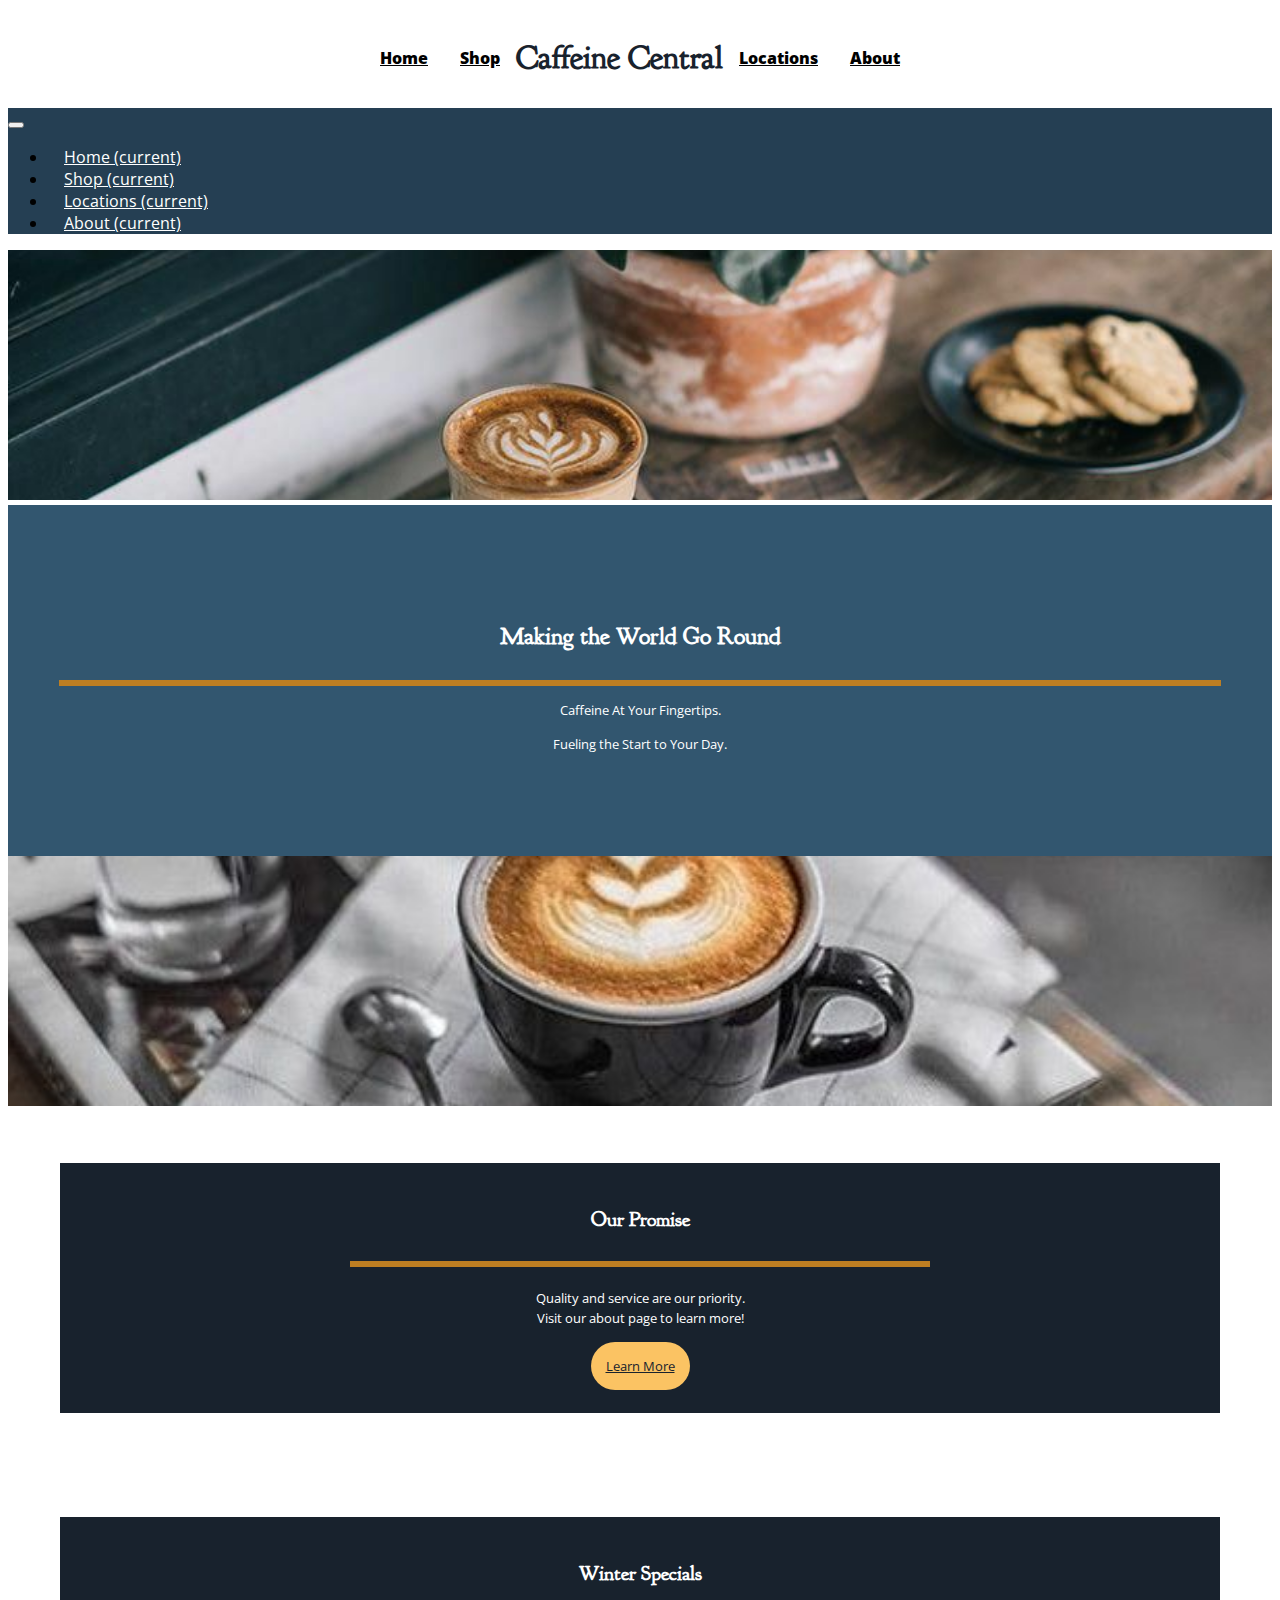
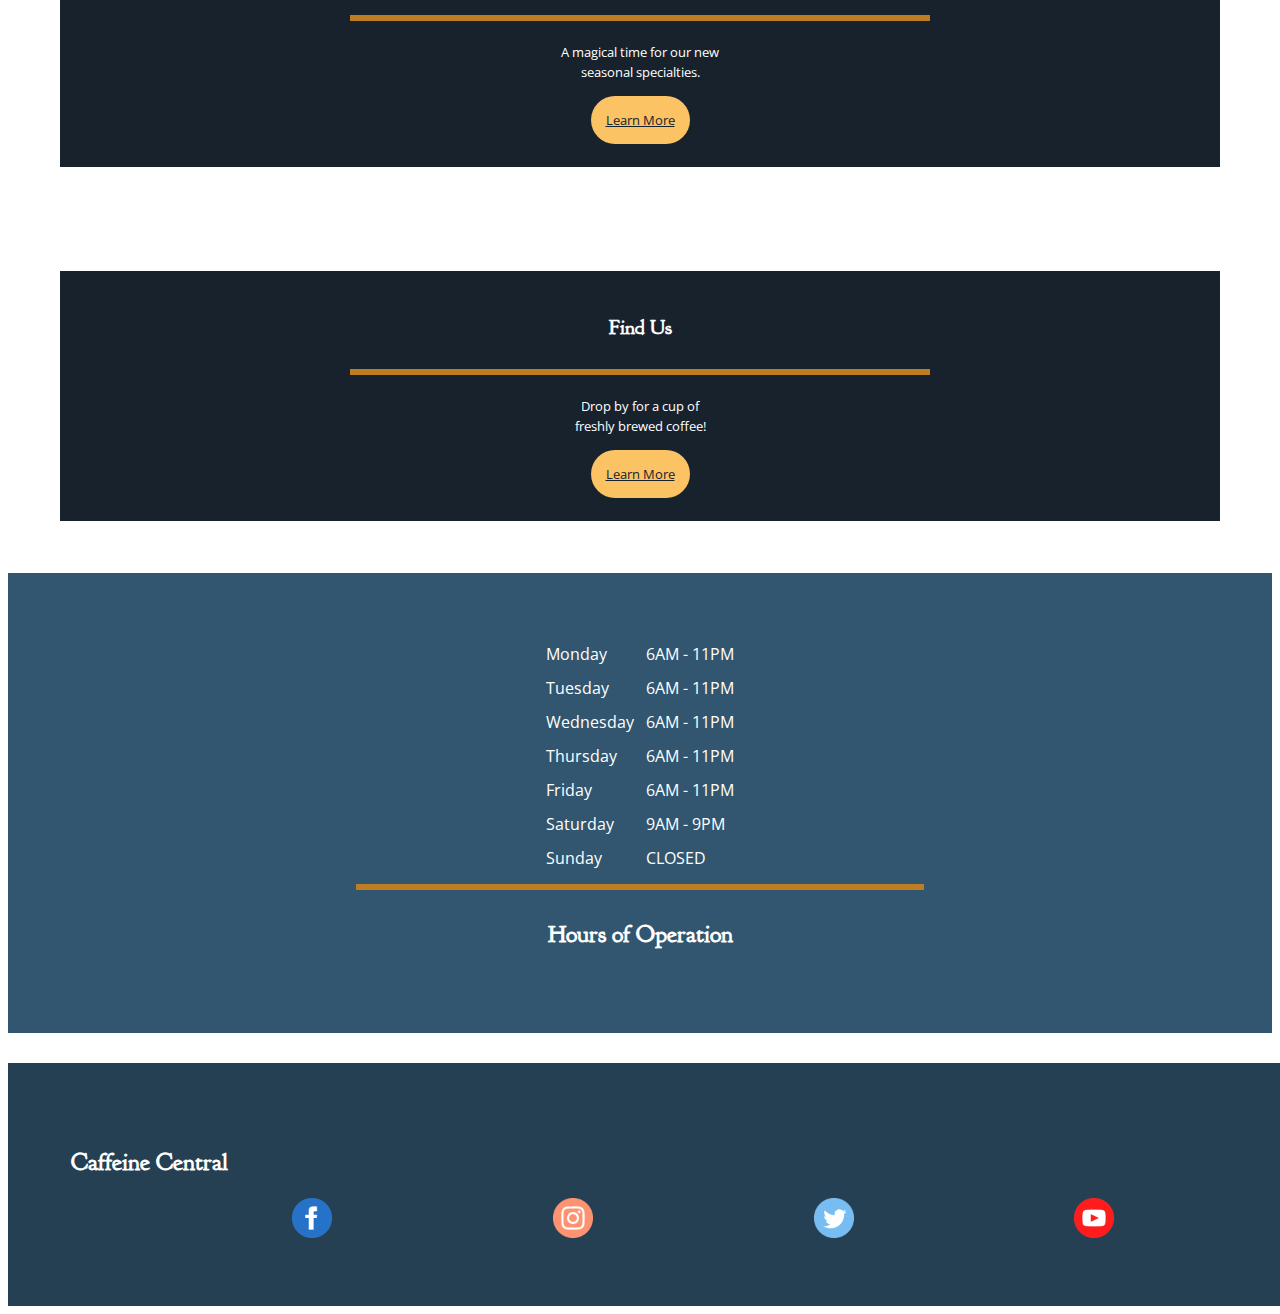
==== index.html @ 93972ead "commit 2" ====
<!doctype html>
<html lang="en">

<head>
    <!-- Required meta tags -->
    <meta charset="utf-8">
    <meta name="viewport" content="width=device-width, initial-scale=1, shrink-to-fit=no">
    <title>Caffeine Central</title>

    <!-- Link to Bootstrap 4 CSS -->
    <link rel="stylesheet" href="https://stackpath.bootstrapcdn.com/bootstrap/4.1.0/css/bootstrap.min.css"
        integrity="sha384-9gVQ4dYFwwWSjIDZnLEWnxCjeSWFphJiwGPXr1jddIhOegiu1FwO5qRGvFXOdJZ4" crossorigin="anonymous">

    <!-- a Google font -->
    <link rel="preconnect" href="https://fonts.gstatic.com">
    <link
        href="https://fonts.googleapis.com/css2?family=Goudy+Bookletter+1911&family=Open+Sans:wght@400;700&family=Work+Sans:wght@400;500&display=swap"
        rel="stylesheet">


    <!-- FontAwesome for search icon -->
    <link rel="stylesheet" href="https://use.fontawesome.com/releases/v5.5.0/css/all.css"
        integrity="sha384-B4dIYHKNBt8Bc12p+WXckhzcICo0wtJAoU8YZTY5qE0Id1GSseTk6S+L3BlXeVIU" crossorigin="anonymous">

    <!-- Link to your custom stylesheet. Any non-Bootstrap styles you create go in this stylesheet. You can create new classes and IDs, or add new rules for classes that already exist in Bootstrap. Any rules you put in your custom stylesheet will override any styling applied to any elements of the same name in Bootstrap, as long as your custom stylesheet link comes AFTER your Bootstrap CSS link, the way it does here. -->
    <link rel="stylesheet" type="text/css" href="style.css">

</head>

<body>

    <!-- ADD ALL YOUR CONTENT HERE, ABOVE THE <script> ELEMENTS BELOW. Don't forget to wrap everything in a .container or .container-fluid! After that: rows, columns, and content.  -->
    <div class="container">
        <header class="row site-header d-flex">
            <nav class="col-lg-2  text-center d-none d-lg-block d-xl-block">
                <a class="main-nav-buttons navbar-hover" href="index.html">Home</a>
            </nav>
            <nav class="col-lg-2  text-center d-none d-lg-block d-xl-block">
                <a class="main-nav-buttons navbar-hover" href="#!">Shop</a>

            </nav>
            <div class="col-lg-4 site-title text-center align-content-center ">
                <i class="fas fa-coffee"></i>
                <h1>Caffeine Central</h1>
            </div>
            <nav class="col-lg-2 text-center d-none d-lg-block d-xl-blcok">
                <a class="main-nav-buttons navbar-hover" href="locations.html">Locations</a>
            </nav>
            <nav class="col-lg-2  text-center d-none d-lg-block d-xl-block">
                <a class="main-nav-buttons navbar-hover" href="#!">About</a>
            </nav>
        </header>

        <nav class="navbar sticky-top justify-content-end navbar-expand-lg  d-lg-none d-xl-none">
            <button class="navbar-toggler " type="button" data-toggle="collapse" data-target="#navbarTogglerDemo01"
                aria-controls="navbarTogglerDemo01" aria-expanded="false" aria-label="Toggle navigation">
                <span><i class="fas fa-bars white-color"></i></span>
            </button>
            <div class="collapse navbar-collapse" id="navbarTogglerDemo01">
                <ul class="navbar-nav mr-auto mt-2 mt-lg-0">
                    <li class="nav-item active">
                        <a class="nav-link navbar-hover" href="index.html">Home <span class="sr-only">(current)</span></a>
                    </li>
                    <li class="nav-item active">
                        <a class="nav-link navbar-hover" href="#!">Shop <span class="sr-only">(current)</span></a>
                    </li>
                    <li class="nav-item active">
                        <a class="nav-link navbar-hover" href="locations.html">Locations <span class="sr-only">(current)</span></a>
                    </li>
                    <li class="nav-item active">
                        <a class="nav-link navbar-hover last" href="#!">About <span class="sr-only">(current)</span></a>
                    </li>
                </ul>
            </div>
        </nav>


        <div class="row">
            <figure class="col-lg-4 no-padding">
                <img class="fit-image no-padding" src="coffee_left.jpg" alt="Coffee in clear cup">
            </figure>
            <article class="col-lg-4 ann-square">
                <h2 class="text-center"> Making the World Go Round</h2>
                <div class="row">
                    <div class="col-lg-1"></div>
                    <div class="col-lg-10">
                        <div class="line-yellow">
                            <hr>
                        </div>
                    </div>
                    <div class="col-lg-1"></div>
                </div>
                <p>Caffeine At Your Fingertips.</p>
                <p>Fueling the Start to Your Day.</p>
            </article>
            <figure class="col-lg-4 no-padding">
                <img class="fit-image no-padding" src="coffee_right.jpg" alt="coffee art heart">

            </figure>
        </div>

        <div class="row">
            <div class="col-lg-4 padding">
                <article class="square-info">
                    <h3>Our Promise</h3>
                    <div class="line-yellow width-50">
                        <hr>
                    </div>
                    <p>Quality and service are our priority. <br> Visit our about page to learn more!</p>
                    <a class="button" href="#!">
                        Learn More
                    </a>
                </article>
            </div>
            <div class="col-lg-4 padding">
                <article class="square-info">
                    <h3>Winter Specials</h3>
                    <div class="line-yellow width-50">
                        <hr>
                    </div>
                    <p>A magical time for our new <br>seasonal specialties.</p>
                    <a class="button" href="#!">
                        Learn More
                    </a>
                </article>

            </div>
            <div class="col-lg-4 padding">
                <article class="square-info">
                    <h3>Find Us</h3>
                    <div class="line-yellow width-50">
                        <hr>
                    </div>
                    <p>Drop by for a cup of <br>freshly brewed coffee!</p>
                    <a class="button" href="locations.html">
                        Learn More
                    </a>
                </article>

            </div>
        </div>

        <div class="row">
            <div class="col-lg-12 blue-bg centered">

                <table>
                    <tr>
                        <td>Monday</td>
                        <td>6AM - 11PM</td>
                    </tr>
                    <tr>
                        <td>Tuesday</td>
                        <td>6AM - 11PM</td>
                    </tr>
                    <tr>
                        <td>Wednesday</td>
                        <td>6AM - 11PM</td>
                    </tr>
                    <tr>
                        <td>Thursday</td>
                        <td>6AM - 11PM</td>
                    </tr>
                    <tr>
                        <td>Friday</td>
                        <td>6AM - 11PM</td>
                    </tr>
                    <tr>
                        <td>Saturday</td>
                        <td>9AM - 9PM</td>
                    </tr>
                    <tr>
                        <td>Sunday</td>
                        <td>CLOSED</td>
                    </tr>
                </table>
                <div class="line-yellow width-50">
                    <hr>
                </div>
                <h2>Hours of Operation</h2>
            </div>
        </div>

        <div class="row empty">
        </div>

        <footer class="row blue-bg">
            <div class="col-lg-1"></div>

            <div class="col-lg-8 col-6">
                <h2><i class="fas fa-coffee"></i> Caffeine Central</h2>
            </div>

            <div class="col-lg-3 col-6 icons">
                <a href="https://www.facebook.com">
                    <img class="social-media-icons" src="facebook.png" alt="facebook icon">
                </a>
                <a href="https://www.instagram.com">
                    <img class="social-media-icons" src="instagram.png" alt="instagram icon">
                </a>
                <a href="https://www.twitter.com">
                    <img class="social-media-icons" src="twitter.png" alt="twitter icon">
                </a>
                <a href="https://www.youtube.com">
                    <img class="social-media-icons" src="youtube.png" alt="youtube icon">
                </a>
            </div>
        </footer>




    </div>


    <!-- NECESSARY <script> LINKS. The three <script> links below add jQuery, popper.js, and Bootstrap 4 JavaScript. These are libraries of scripts that are necessary to make Bootstrap's interactive and animated components work (e.g., dropdown menus, buttons, alerts, carousels, collapsing navbars and content areas, modals, popups, tooltips, etc). These three <script> links MUST appear in THIS ORDER; this is because both popper.js and the Bootstrap scripts rely on jQuery to work, so jQuery must load into your page first. We add these links at the bottom of the <body> element instead of in the <head> element so the scripts won't be loaded into your site until they're needed, which helps with your site's speed and functionality. -->

    <!--jQuery: this must come first!-->
    <script src="https://code.jquery.com/jquery-3.3.1.slim.min.js"
        integrity="sha384-q8i/X+965DzO0rT7abK41JStQIAqVgRVzpbzo5smXKp4YfRvH+8abtTE1Pi6jizo"
        crossorigin="anonymous"></script>

    <!--popper.js: a library of drop-down and pop-up JavaScript scripts-->
    <script src="https://cdnjs.cloudflare.com/ajax/libs/popper.js/1.14.0/umd/popper.min.js"
        integrity="sha384-cs/chFZiN24E4KMATLdqdvsezGxaGsi4hLGOzlXwp5UZB1LY//20VyM2taTB4QvJ"
        crossorigin="anonymous"></script>

    <!--unique Bootstrap 4 JavaScript scripts-->
    <script src="https://stackpath.bootstrapcdn.com/bootstrap/4.1.0/js/bootstrap.min.js"
        integrity="sha384-uefMccjFJAIv6A+rW+L4AHf99KvxDjWSu1z9VI8SKNVmz4sk7buKt/6v9KI65qnm"
        crossorigin="anonymous"></script>

</body>

</html>
---- style.css ----
* {
    font-family: "Open Sans", sans-serif;
}

h1 {
    font-family: 'Goudy Bookletter 1911', serif;
    font-size: 2rem;
    color: #18222D;
    line-height: 0.5;
}

h2 {
    font-family: "Goudy Bookletter 1911", serif;
    font-size: 1.5rem;
}


h3 {
    font-family: "Goudy Bookletter 1911", serif;
    font-size: 1.25rem;
}

h4 {
    font-family: "Goudy Bookletter 1911", serif;
    font-size: 1.5rem;
    font-weight: 800; 
}

h5 {
    font-family: "Open Sans", sans-serif;
    font-size: 0.8rem;
}

h6 {
    font-family: "Open Sans", sans-serif;
    font-size: 0.7rem;
}

p {
    font-family: "Open Sans", sans-serif;
    font-size: 10pt;
    line-height: 0.5;
}

.fa-coffee {
    font-size: 1rem;
    line-height: 0;
}

.container {
    min-width: 100%;
    min-height: 1vh;
    padding: 0;
}

.site-title {
    display: absolute;
    font-size: 24pt;
}

.site-header {
    min-height: 100px;
    display: flex;
    justify-content: center;
    align-items: center;
}

.navbar-hover {
    padding: 1rem;
    color: white;
    line-height: 75%;
}

.navbar-hover:hover {
    color: #DB8E2E !important;
    text-decoration: none;
}

.navbar {
    background-color: #253F53;
}

.fa-bars {
    color: white;
    font-size: 2rem;
}

.fit-image {
    width: 100%;
    object-fit: cover;
    max-height: 250px;
}

.row {
    min-width: 100%;
}

.ann-square {
    background-color: #32566F;
    color: white;
    display: flex;
    align-items: center;
    justify-content: center;
    flex-direction: column;
    padding: 4%;
    height: 250px;

}

.no-padding {
    padding: 0;
    margin: 0;
}

.padding {
    padding: 3.25rem;
}

.main-nav-buttons {
    color: black;
    font-family: 'Open Sans', sans-serif;
    font-size: 1rem;
    font-weight: 800;

}

.square-info {
    min-height: 250px;
    display: flex;
    align-items: center;
    justify-content: center;
    flex-direction: column;
    text-align: center;

    background-color: #18222D;
    color: white;

    transition:
        transform 500ms linear,
}

.square-info:hover {
    transform: scale(1.05);
    box-shadow: 10px 10px 5px rgb(150, 150, 150);
}

.square-info p {
    line-height: 1.5;
}

.button {
    background-color: #FBC363;
    padding: 15px;
    border-radius: 100px;
    font-size: 10pt;
    color: #18222D;

}

.button:hover {
    background-color: #BD7E22;
    text-decoration: none;
    color: white;
}

.blue-bg {
    background-color: #32566F;
    color: white;
}

.centered {
    display: flex;
    align-items: center;
    justify-content: center;
    flex-direction: column;

    padding: 5%;
}

.empty {
    min-height: 50px;
}

footer {
    background-color: #18222D !important;
    padding: 5%;
}

.social-media-icons {
    height: 40px;
    width: 40px;
}

.icons a img:hover {
    transform: scale(1.25);
}

.icons {
    display: flex;
    align-items: center;
    justify-content: space-evenly;
    flex-direction: row;
}

.bg-loc-img {
    background-image: url("location.jpg");

    background-position: center;
    background-repeat: no-repeat;
    background-size: cover;
}

.image-header {
    margin: 15%;
    display: flex;
    justify-content: center;

    color: white;
    padding: 1%;

    font-size: 2rem;
    font-weight: 800;
    background-color: rgba(219, 142, 46, 0.7);
}

.locations-info {
    text-align: center;
    padding: 2rem;
}

.address {
    padding: 0.5rem;
    line-height: 0.1;
}

.address h4 {
    line-height: 2.5; 
}

footer {
    background-color: #253F53 !important;
}

#middle-info-block {
    border-left: 12px solid #253F53;
    border-right: 12px solid #253F53;


}

.empty {
    min-height: 30px;
}

.divider hr {
    border: 6px solid #18222D;
}

.line-yellow hr {
    border: 3px solid #BD7E22;
}


.width-50 {
    width: 50%; 
}

th, td {
    padding: 5px; 
    font-family: "Open Sans", sans-serif; 
}
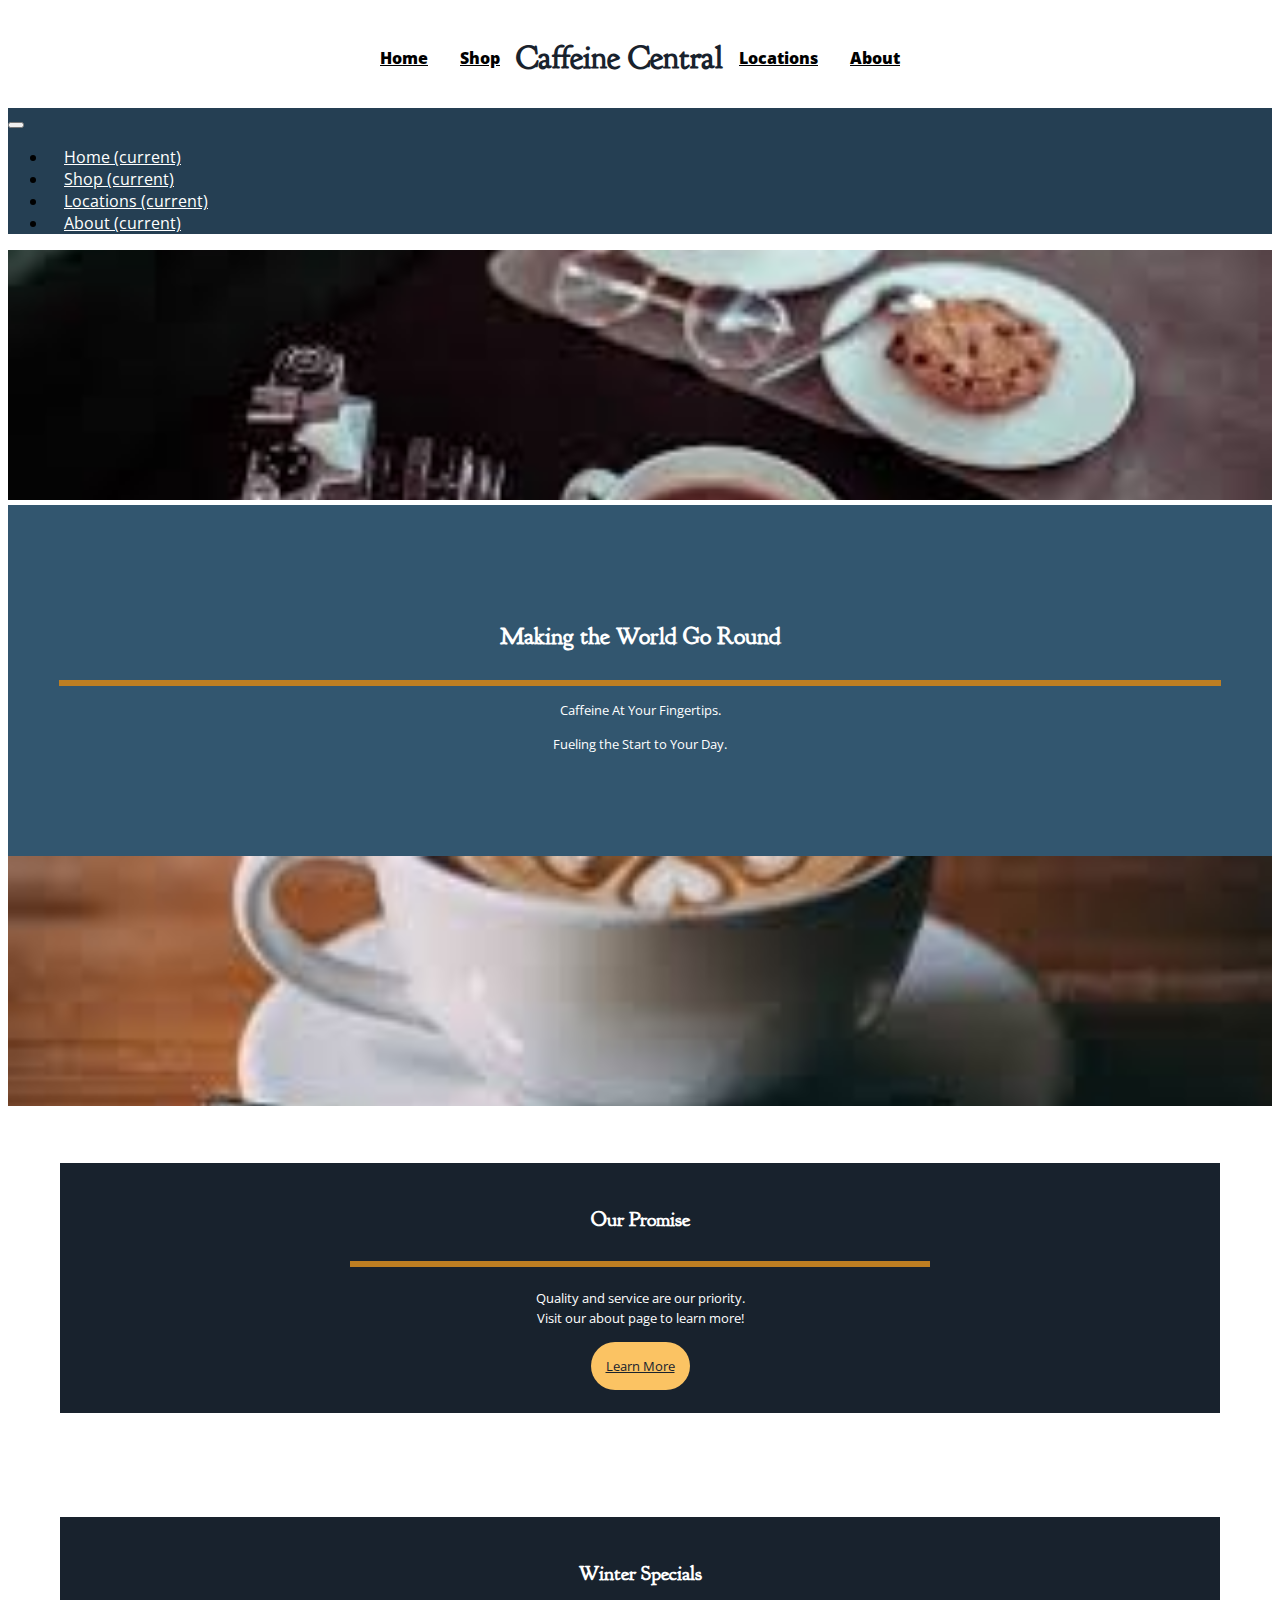
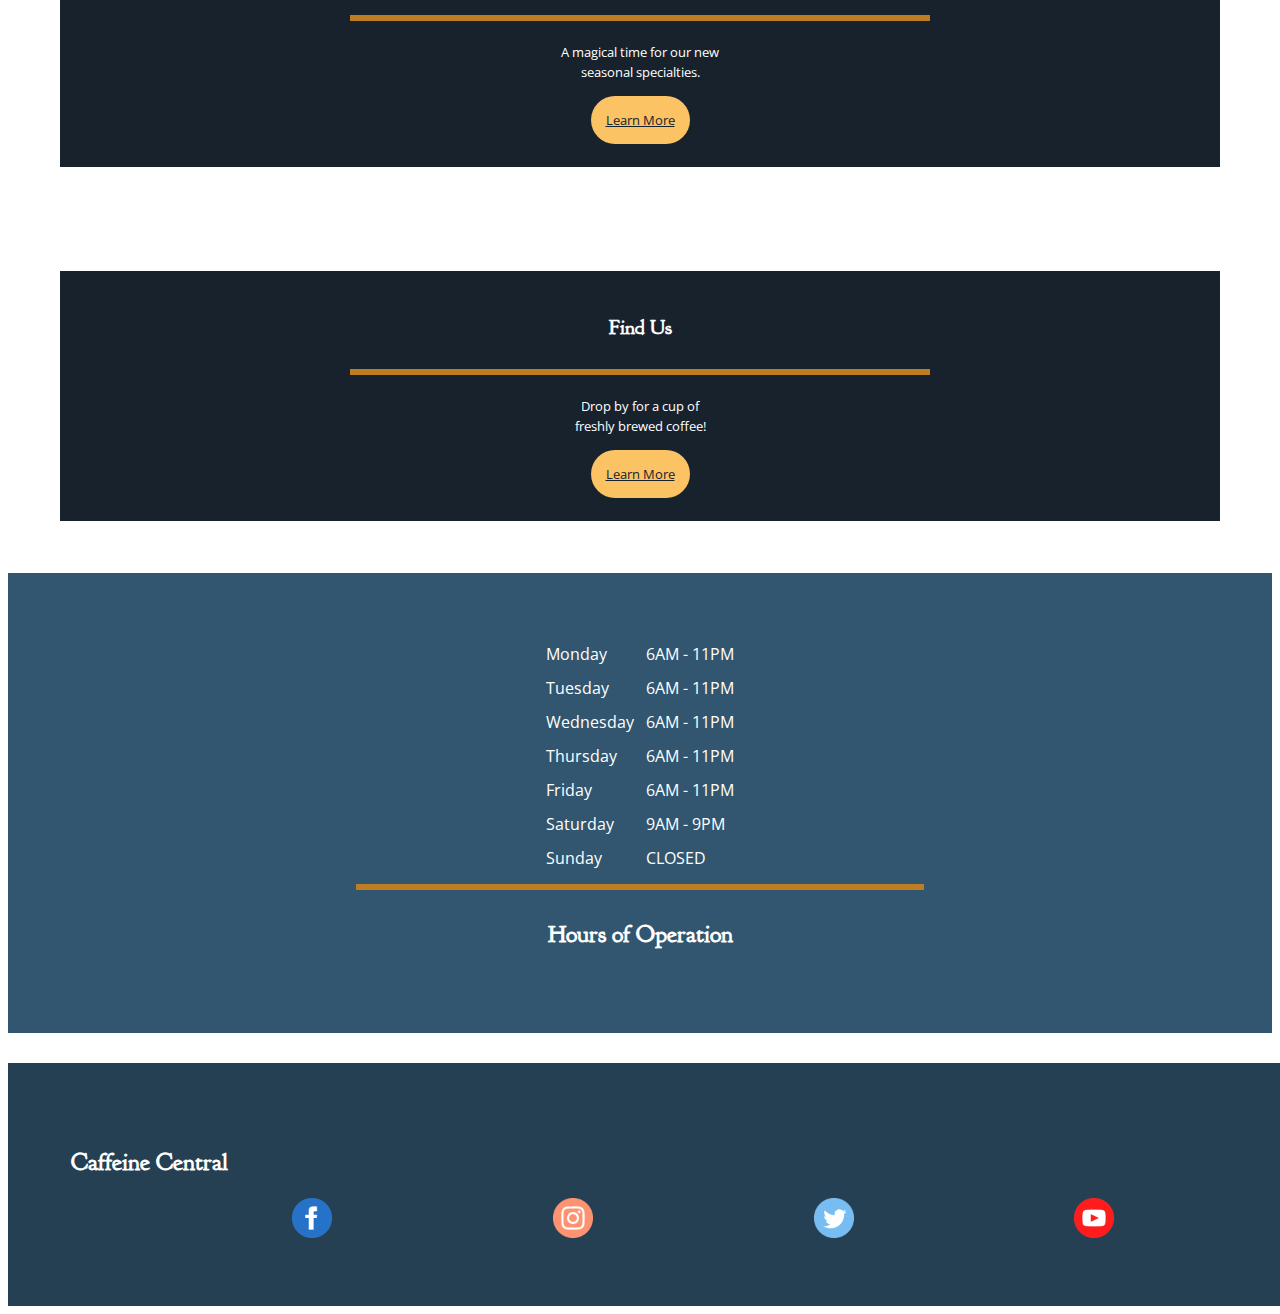
==== commit 6b79ccac: "commit 3" ====
--- a/index.html
+++ b/index.html
@@ -77,7 +77,7 @@
 
         <div class="row">
             <figure class="col-lg-4 no-padding">
-                <img class="fit-image no-padding" src="coffee_left.jpg" alt="Coffee in clear cup">
+                <img class="fit-image no-padding" src="coffee_left.jpeg" alt="Coffee in clear cup">
             </figure>
             <article class="col-lg-4 ann-square">
                 <h2 class="text-center"> Making the World Go Round</h2>
@@ -94,7 +94,7 @@
                 <p>Fueling the Start to Your Day.</p>
             </article>
             <figure class="col-lg-4 no-padding">
-                <img class="fit-image no-padding" src="coffee_right.jpg" alt="coffee art heart">
+                <img class="fit-image no-padding" src="coffee_right.jpeg" alt="coffee art heart">
 
             </figure>
         </div>
--- a/style.css
+++ b/style.css
@@ -203,7 +203,7 @@
 }
 
 .bg-loc-img {
-    background-image: url("location.jpg");
+    background-image: url("location.jpeg");
 
     background-position: center;
     background-repeat: no-repeat;
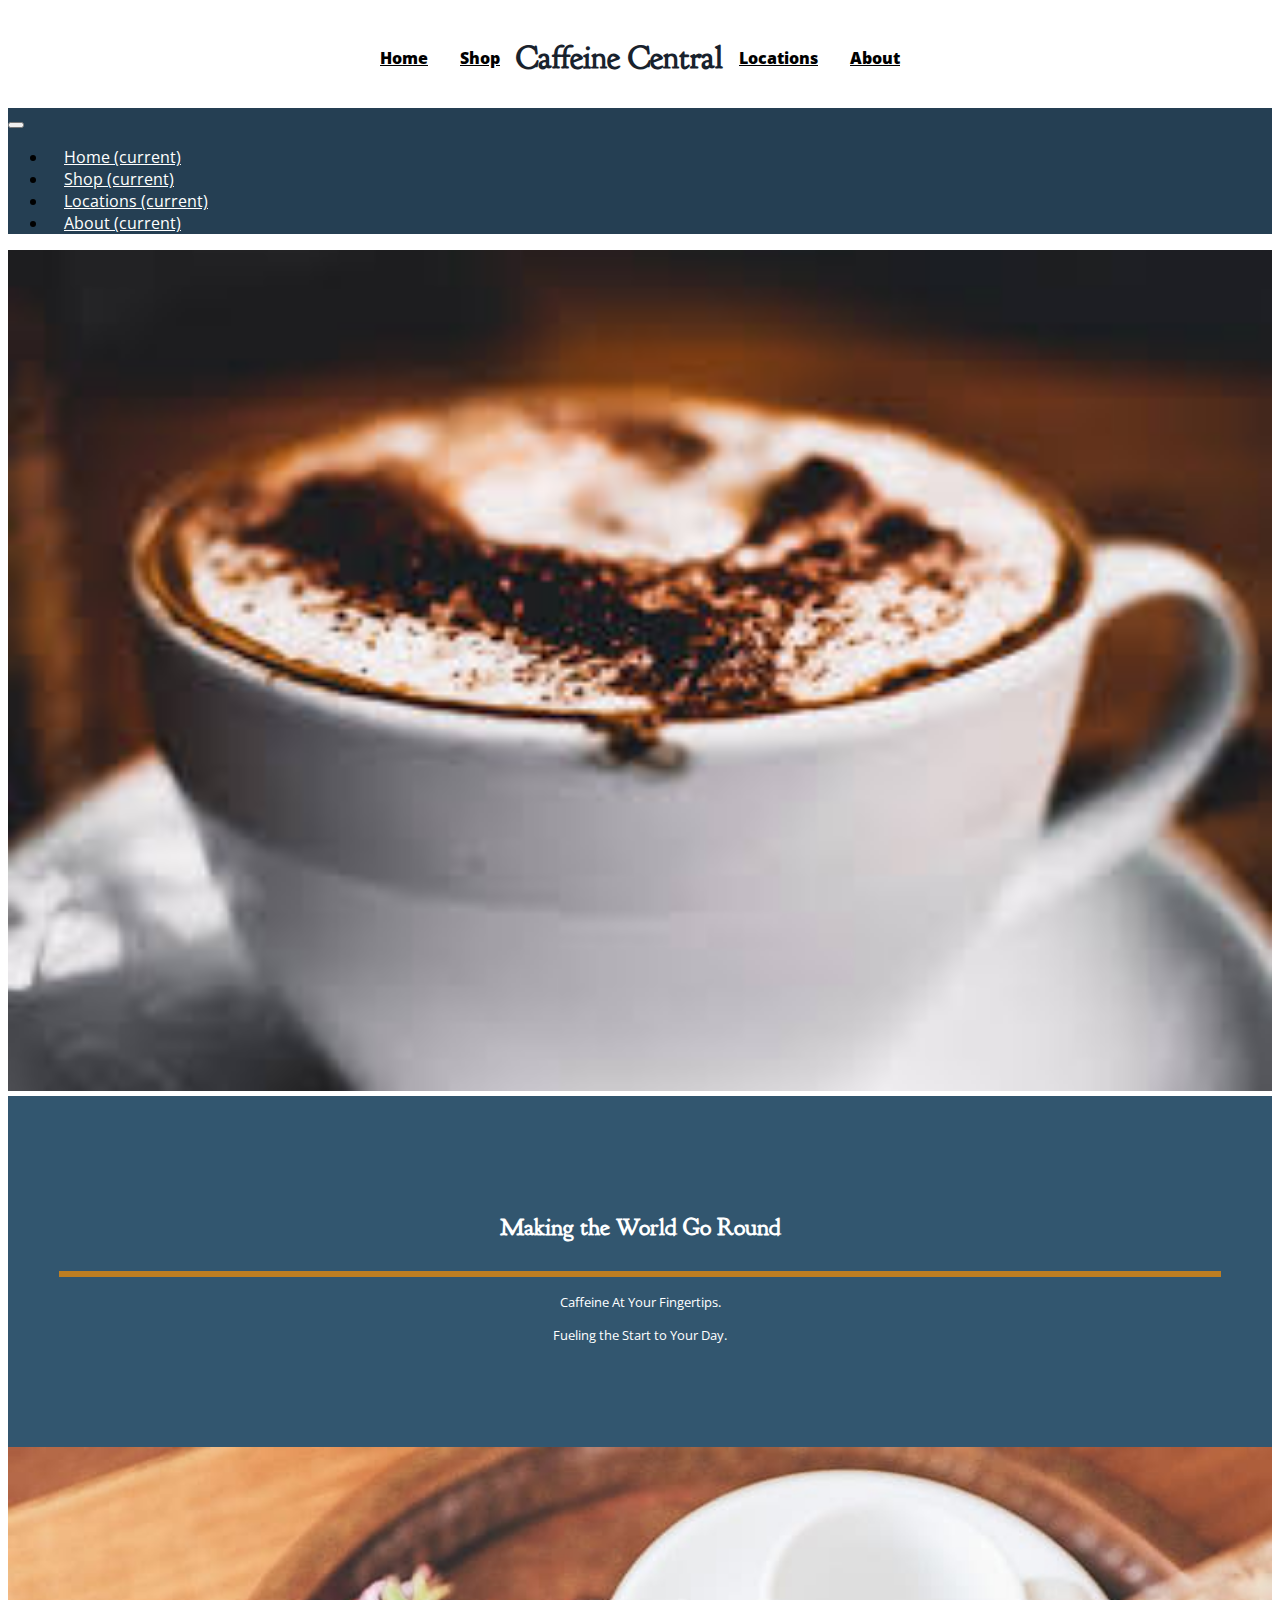
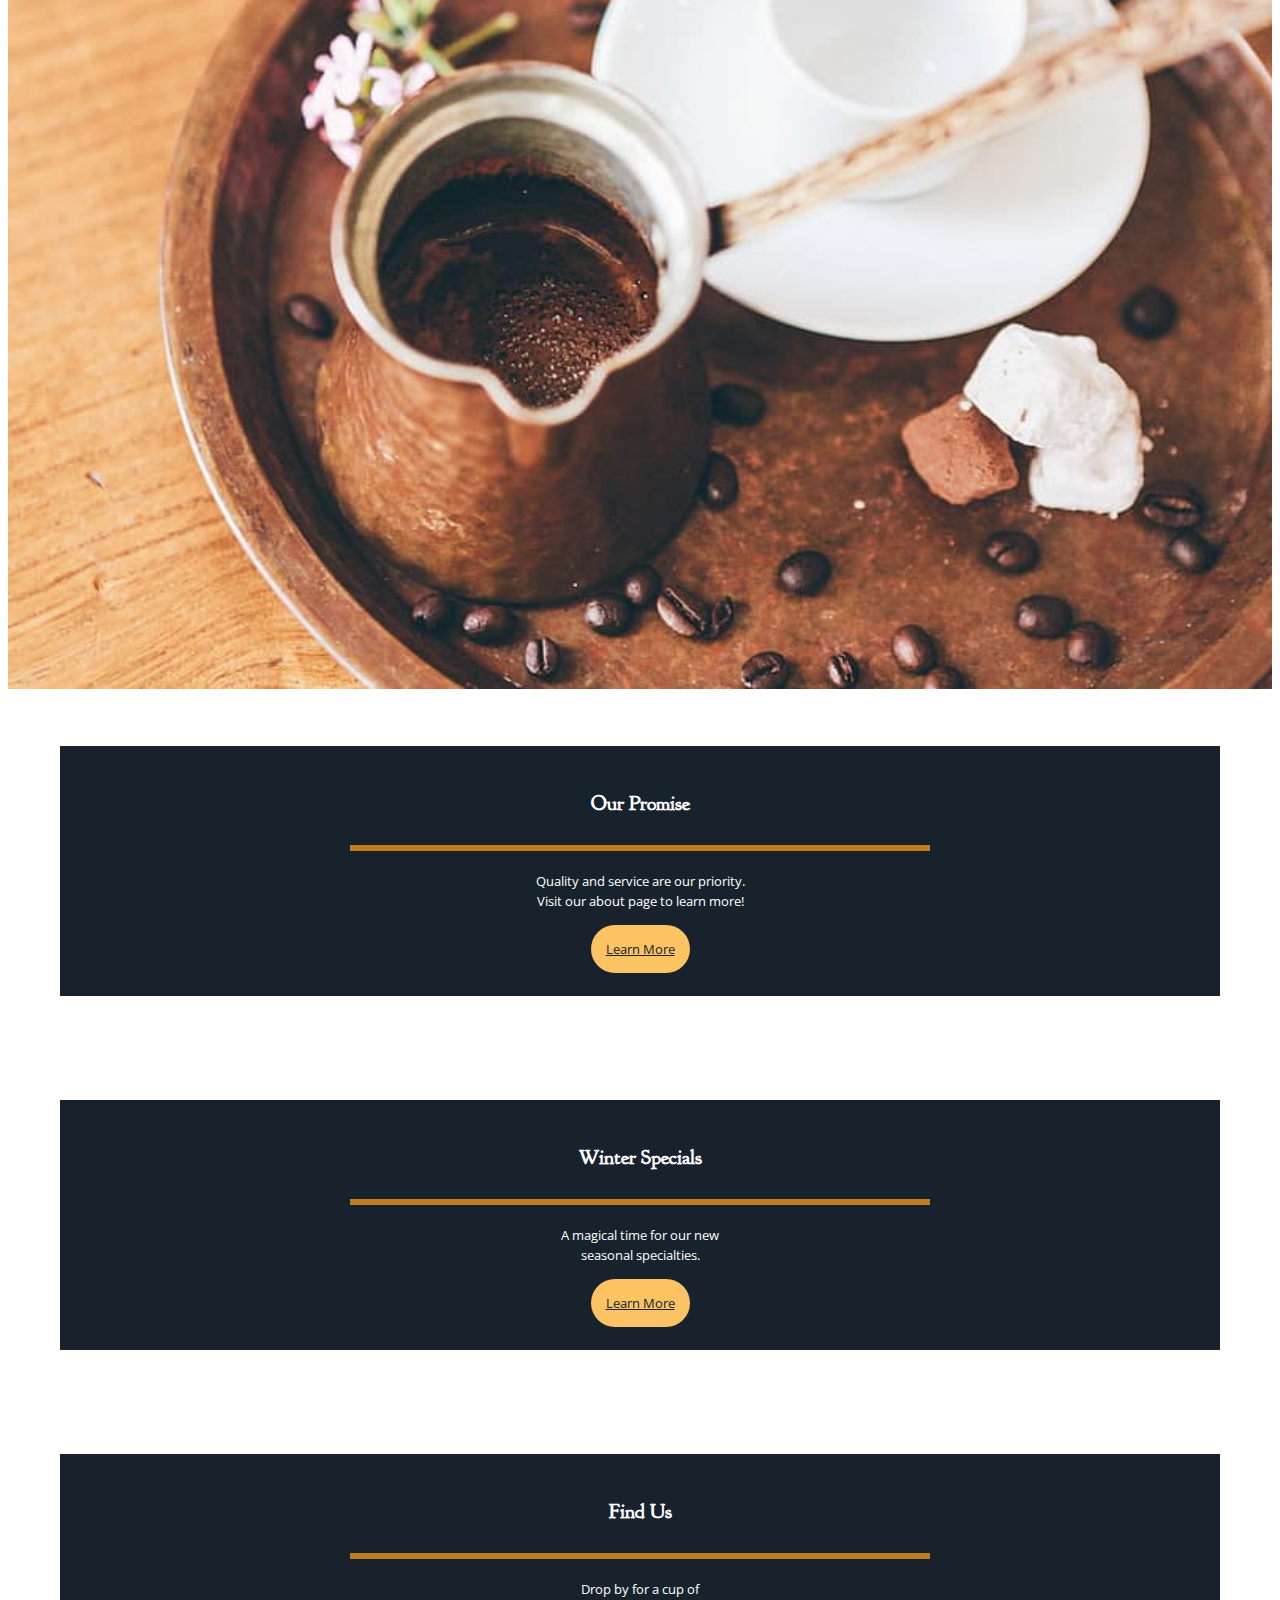
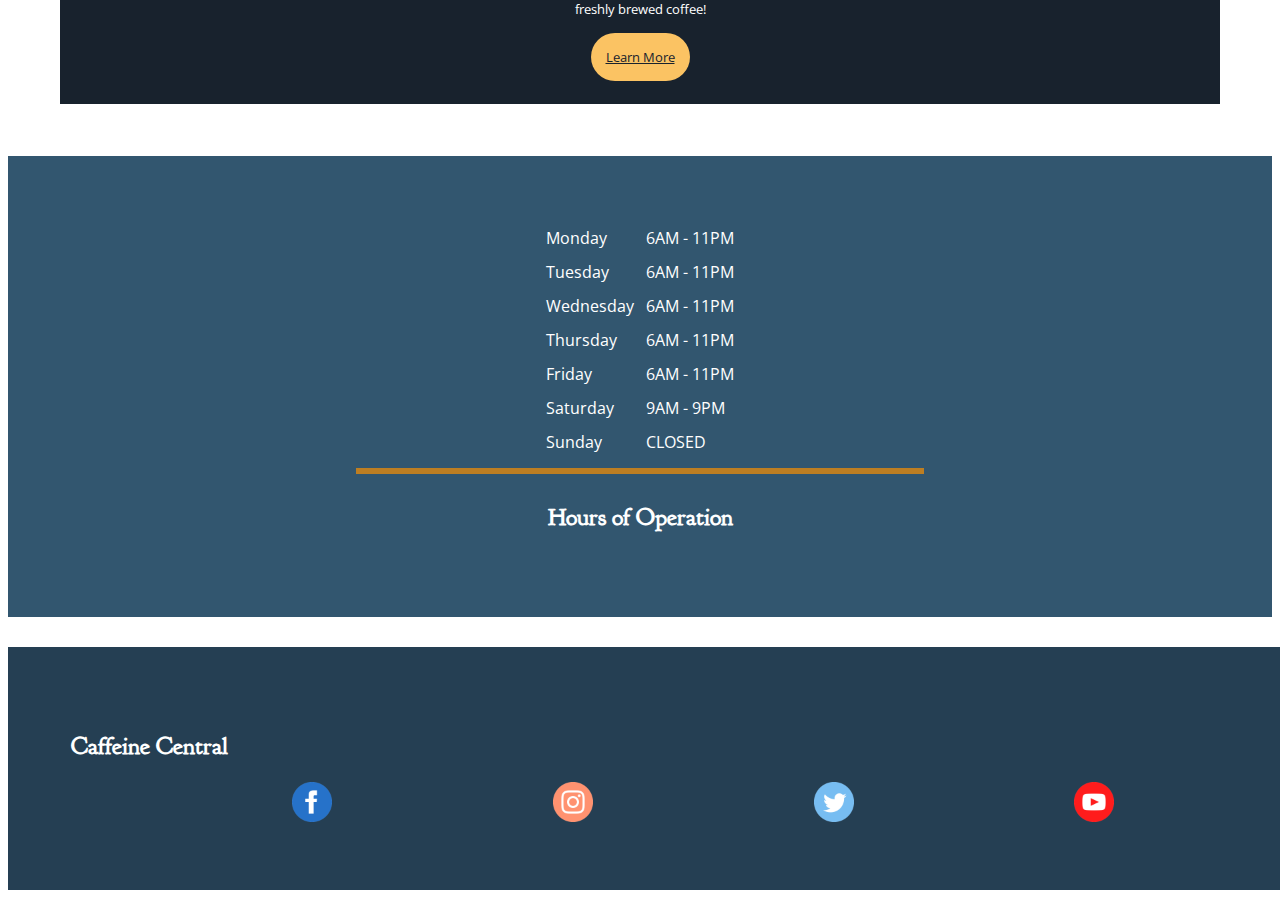
==== commit f23cc617: "commit4" ====
--- a/index.html
+++ b/index.html
@@ -94,7 +94,7 @@
                 <p>Fueling the Start to Your Day.</p>
             </article>
             <figure class="col-lg-4 no-padding">
-                <img class="fit-image no-padding" src="coffee_right.jpeg" alt="coffee art heart">
+                <img class="fit-image no-padding" src="coffee_right.jpg" alt="coffee art heart">
 
             </figure>
         </div>
--- a/style.css
+++ b/style.css
@@ -88,7 +88,7 @@
 .fit-image {
     width: 100%;
     object-fit: cover;
-    max-height: 250px;
+    min-height: 250px;
 }
 
 .row {
@@ -103,7 +103,7 @@
     justify-content: center;
     flex-direction: column;
     padding: 4%;
-    height: 250px;
+    min-height: 250px;
 
 }
 
@@ -203,7 +203,7 @@
 }
 
 .bg-loc-img {
-    background-image: url("location.jpeg");
+    background-image: url("locations.jpg");
 
     background-position: center;
     background-repeat: no-repeat;
@@ -217,10 +217,9 @@
 
     color: white;
     padding: 1%;
-
     font-size: 2rem;
     font-weight: 800;
-    background-color: rgba(219, 142, 46, 0.7);
+    background-color: rgba(24, 34, 45, 0.7);
 }
 
 .locations-info {
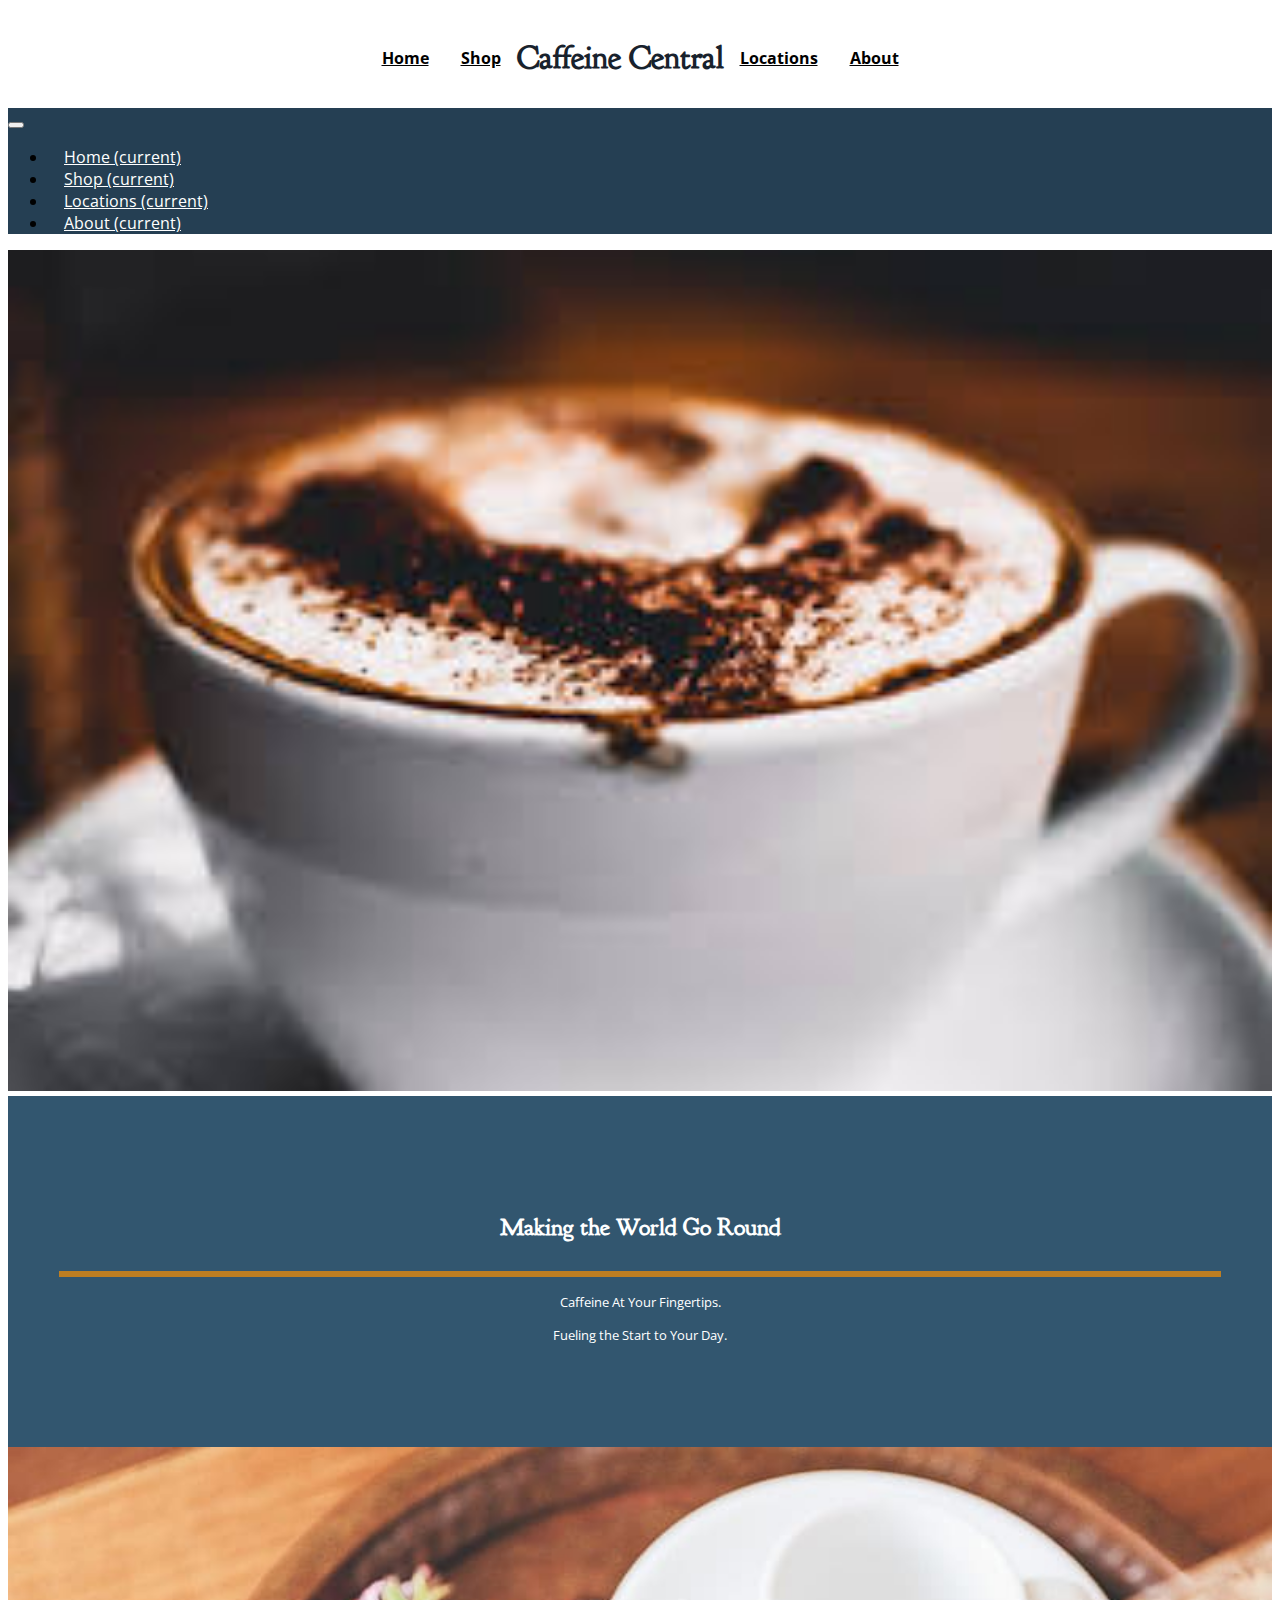
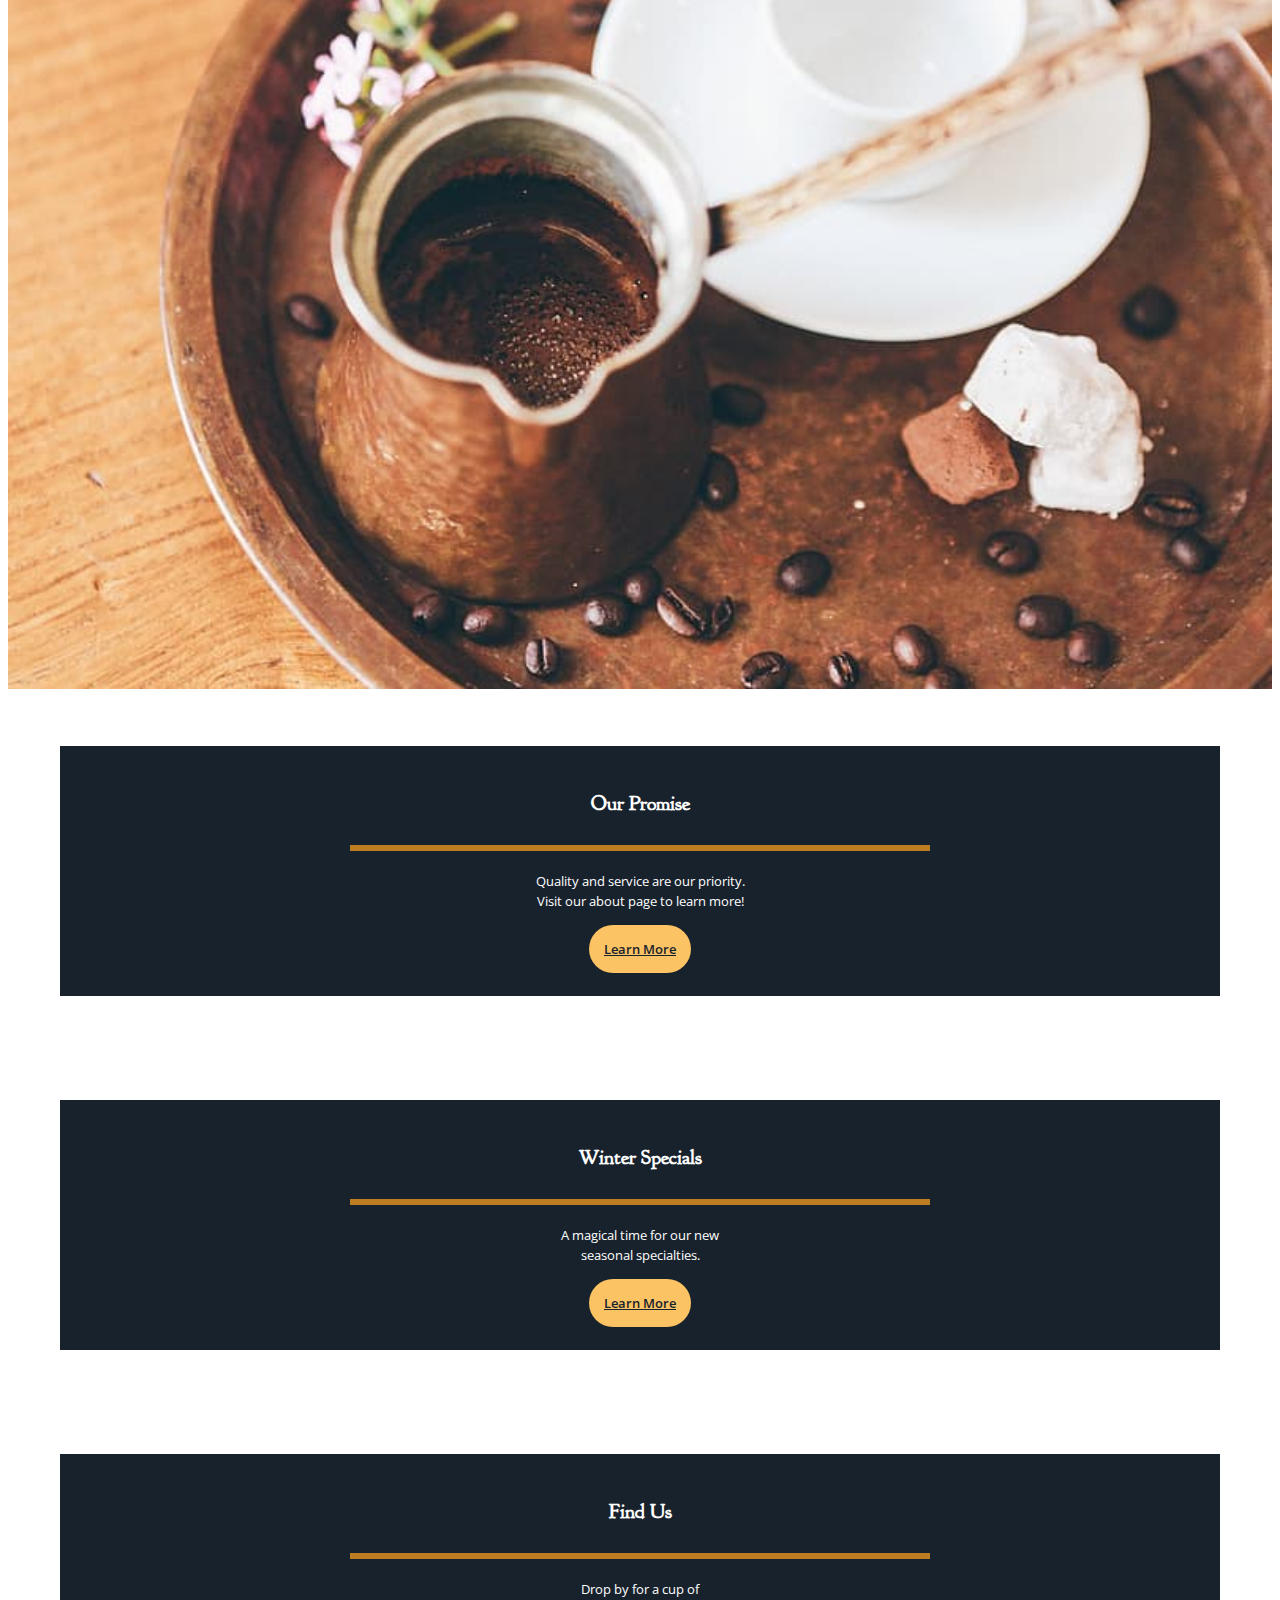
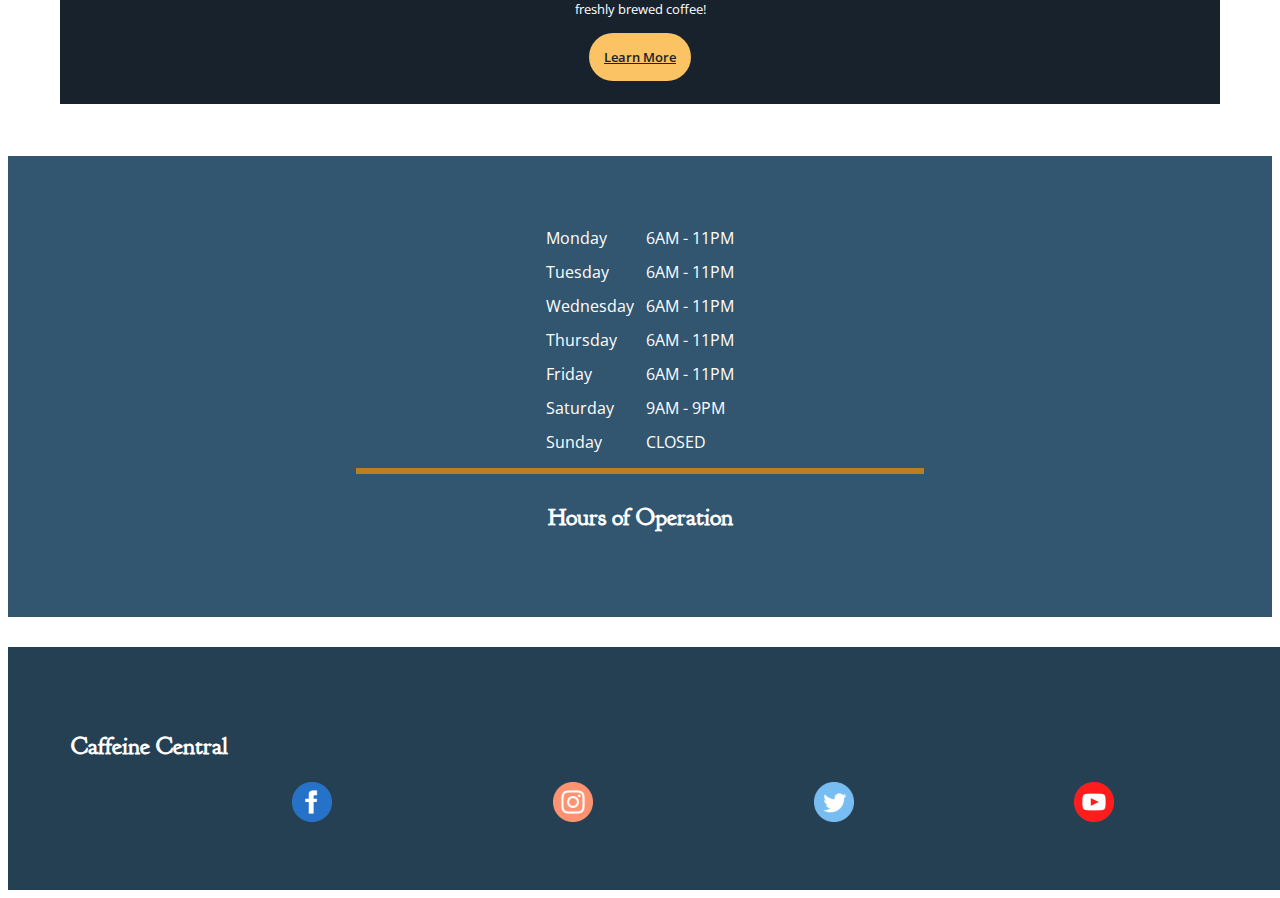
==== commit 3a894966: "commit 10" ====
--- a/index.html
+++ b/index.html
@@ -14,7 +14,7 @@
     <!-- a Google font -->
     <link rel="preconnect" href="https://fonts.gstatic.com">
     <link
-        href="https://fonts.googleapis.com/css2?family=Goudy+Bookletter+1911&family=Open+Sans:wght@400;700&family=Work+Sans:wght@400;500&display=swap"
+        href="https://fonts.googleapis.com/css2?family=Goudy+Bookletter+1911&family=Open+Sans:wght@400;600;700;800&display=swap"
         rel="stylesheet">
 
 
@@ -59,13 +59,15 @@
             <div class="collapse navbar-collapse" id="navbarTogglerDemo01">
                 <ul class="navbar-nav mr-auto mt-2 mt-lg-0">
                     <li class="nav-item active">
-                        <a class="nav-link navbar-hover" href="index.html">Home <span class="sr-only">(current)</span></a>
+                        <a class="nav-link navbar-hover" href="index.html">Home <span
+                                class="sr-only">(current)</span></a>
                     </li>
                     <li class="nav-item active">
                         <a class="nav-link navbar-hover" href="#!">Shop <span class="sr-only">(current)</span></a>
                     </li>
                     <li class="nav-item active">
-                        <a class="nav-link navbar-hover" href="locations.html">Locations <span class="sr-only">(current)</span></a>
+                        <a class="nav-link navbar-hover" href="locations.html">Locations <span
+                                class="sr-only">(current)</span></a>
                     </li>
                     <li class="nav-item active">
                         <a class="nav-link navbar-hover last" href="#!">About <span class="sr-only">(current)</span></a>
@@ -77,7 +79,7 @@
 
         <div class="row">
             <figure class="col-lg-4 no-padding">
-                <img class="fit-image no-padding" src="coffee_left.jpeg" alt="Coffee in clear cup">
+                <img class="fit-image no-padding" src="coffee_left.jpeg" alt="cappuccino in white mug">
             </figure>
             <article class="col-lg-4 ann-square">
                 <h2 class="text-center"> Making the World Go Round</h2>
@@ -94,7 +96,8 @@
                 <p>Fueling the Start to Your Day.</p>
             </article>
             <figure class="col-lg-4 no-padding">
-                <img class="fit-image no-padding" src="coffee_right.jpg" alt="coffee art heart">
+                <img class="fit-image no-padding" src="coffee_right.jpg"
+                    alt="wooden platter with coffee cup and ground beans">
 
             </figure>
         </div>
@@ -191,16 +194,16 @@
             </div>
 
             <div class="col-lg-3 col-6 icons">
-                <a href="https://www.facebook.com">
+                <a href="https://www.facebook.com" target="_blank">
                     <img class="social-media-icons" src="facebook.png" alt="facebook icon">
                 </a>
-                <a href="https://www.instagram.com">
+                <a href="https://www.instagram.com" target="_blank">
                     <img class="social-media-icons" src="instagram.png" alt="instagram icon">
                 </a>
-                <a href="https://www.twitter.com">
+                <a href="https://www.twitter.com" target="_blank">
                     <img class="social-media-icons" src="twitter.png" alt="twitter icon">
                 </a>
-                <a href="https://www.youtube.com">
+                <a href="https://www.youtube.com" target="_blank">
                     <img class="social-media-icons" src="youtube.png" alt="youtube icon">
                 </a>
             </div>
--- a/style.css
+++ b/style.css
@@ -23,7 +23,7 @@
 h4 {
     font-family: "Goudy Bookletter 1911", serif;
     font-size: 1.5rem;
-    font-weight: 800; 
+    font-weight: 600; 
 }
 
 h5 {
@@ -120,7 +120,7 @@
     color: black;
     font-family: 'Open Sans', sans-serif;
     font-size: 1rem;
-    font-weight: 800;
+    font-weight: 700;
 
 }
 
@@ -154,6 +154,7 @@
     border-radius: 100px;
     font-size: 10pt;
     color: #18222D;
+    font-weight: 600;
 
 }
 
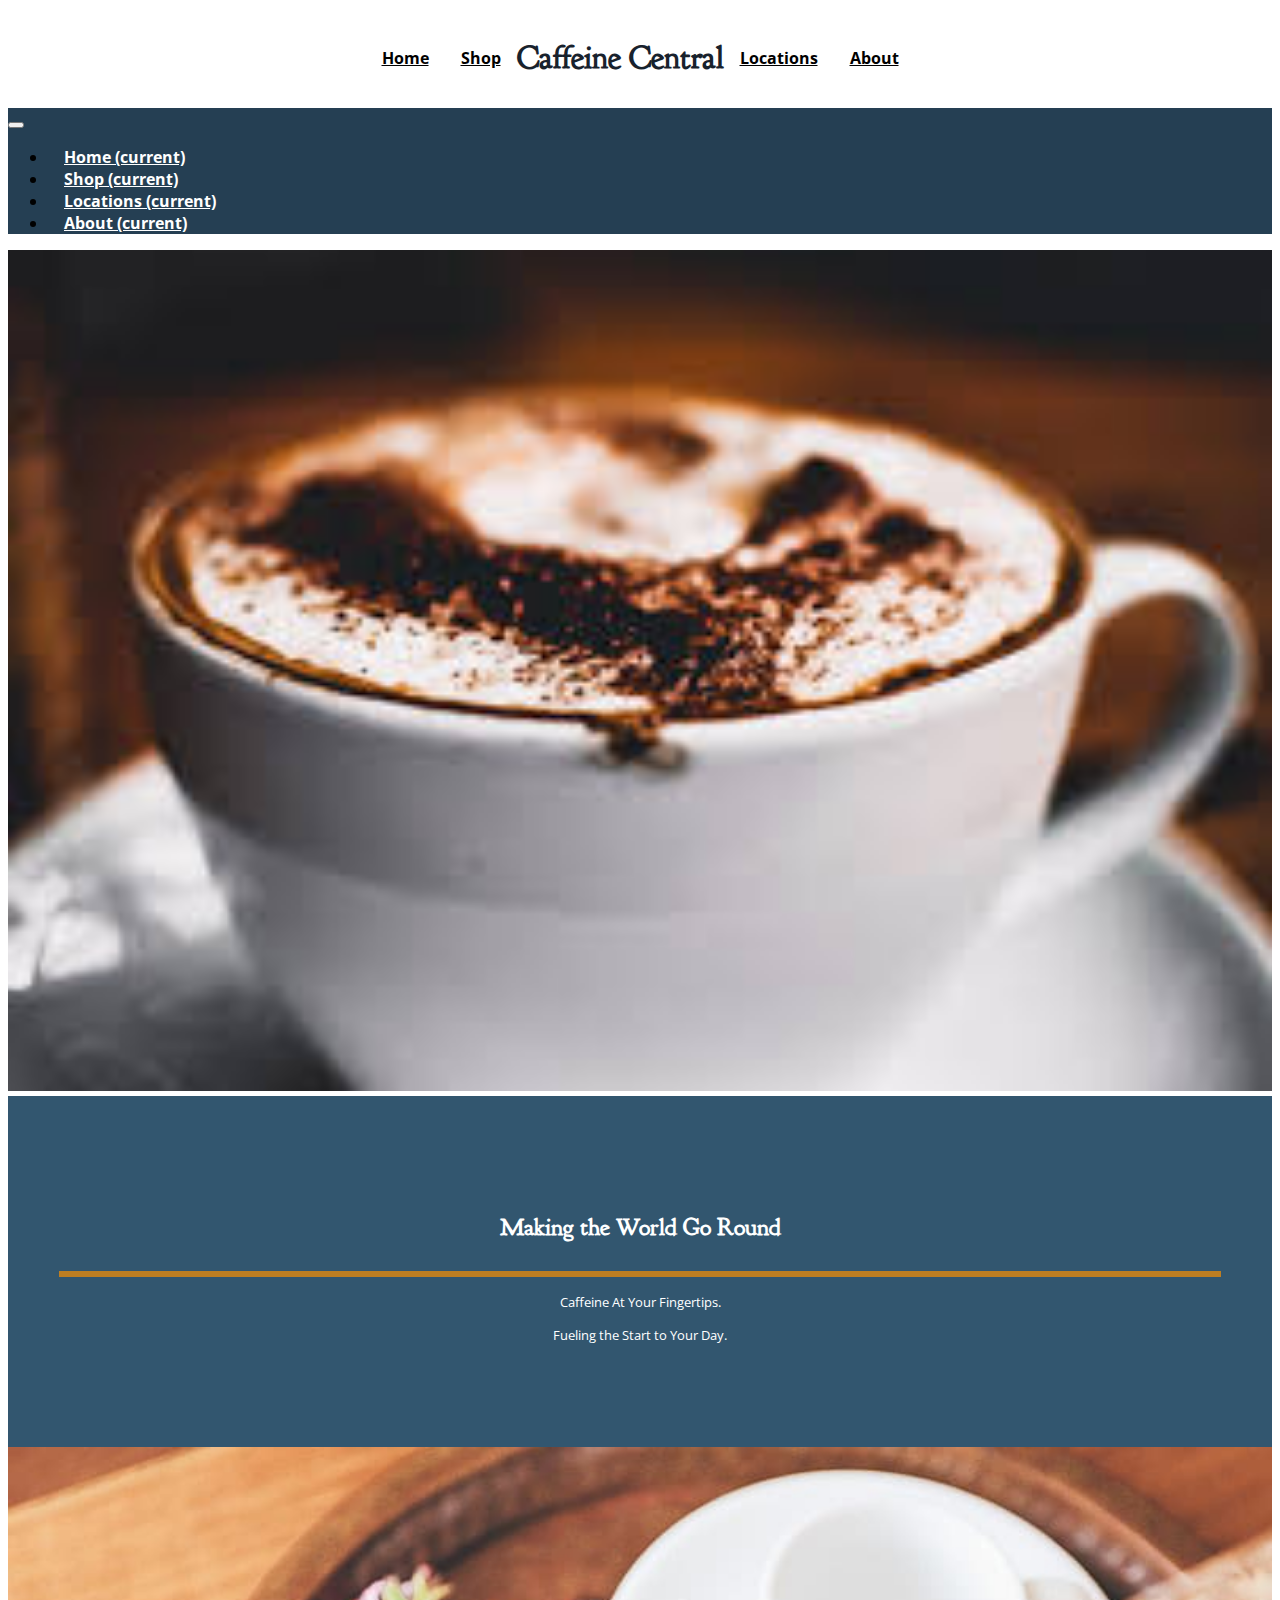
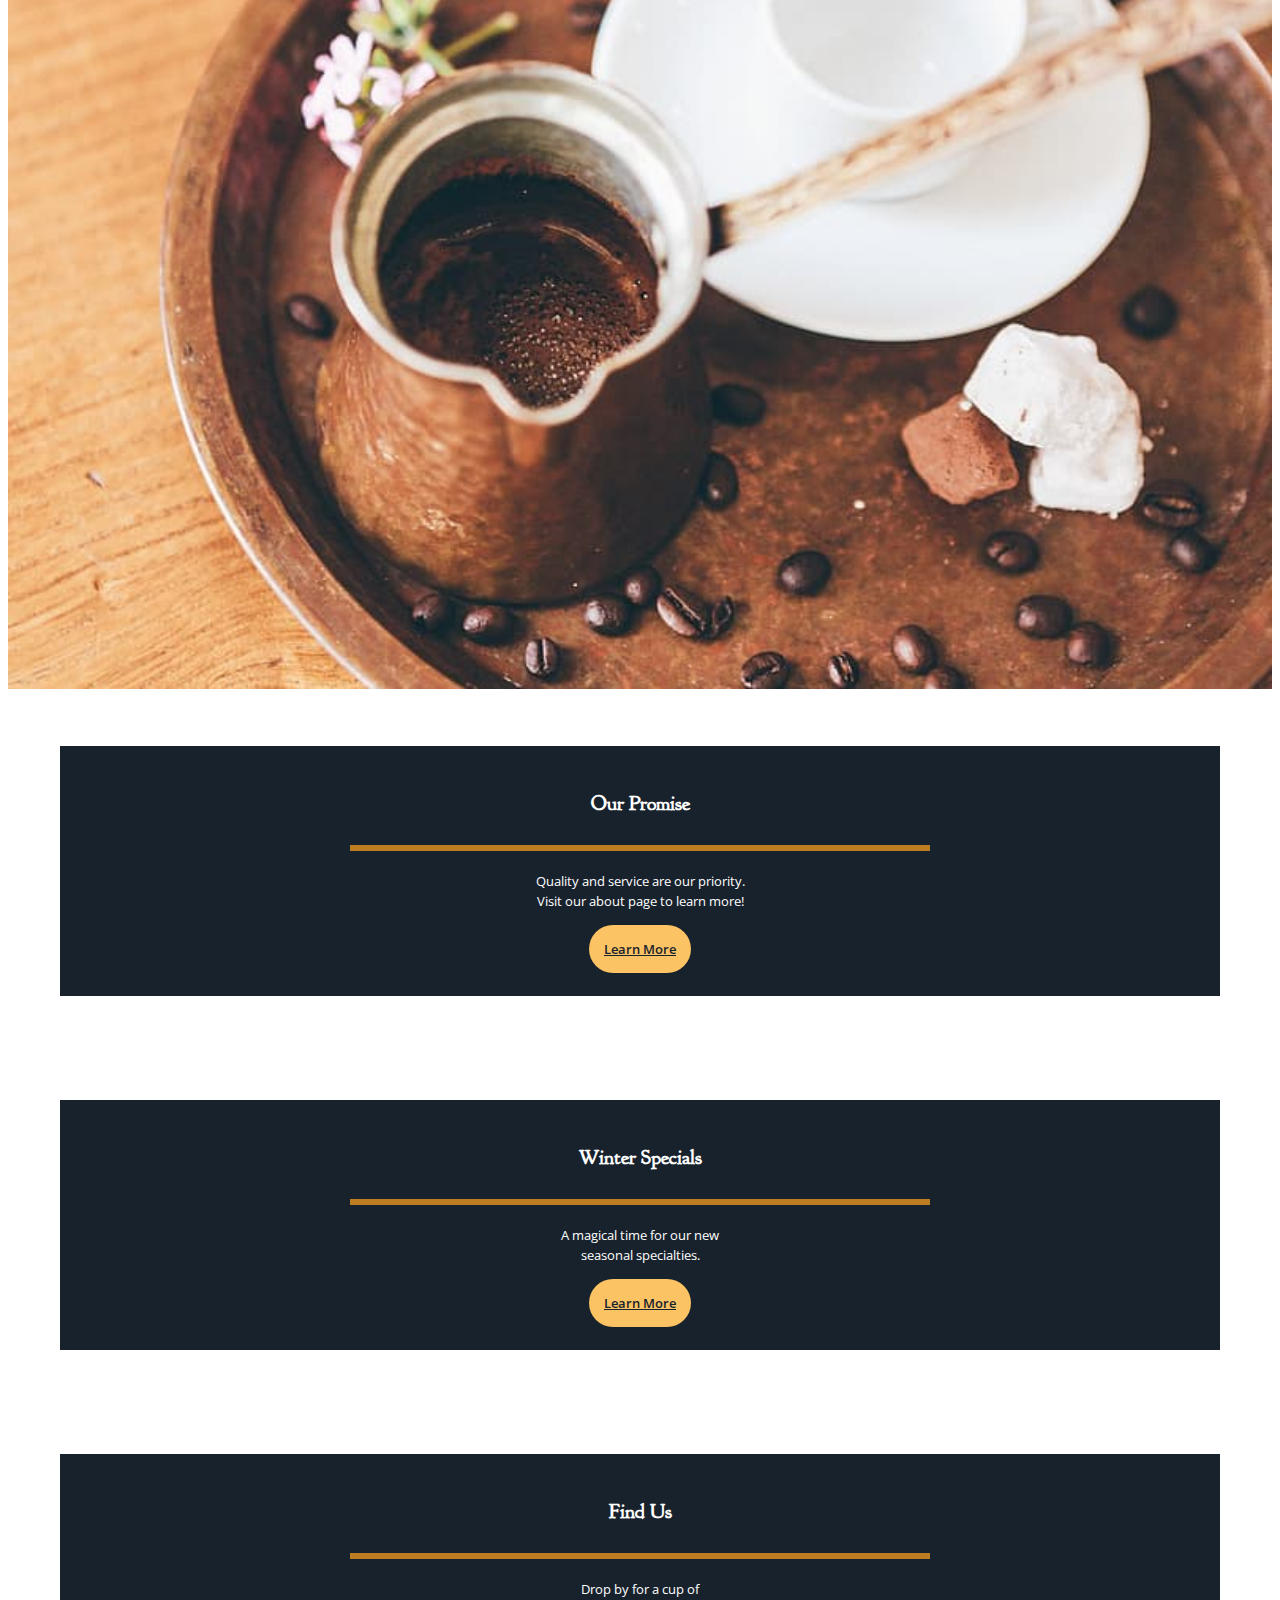
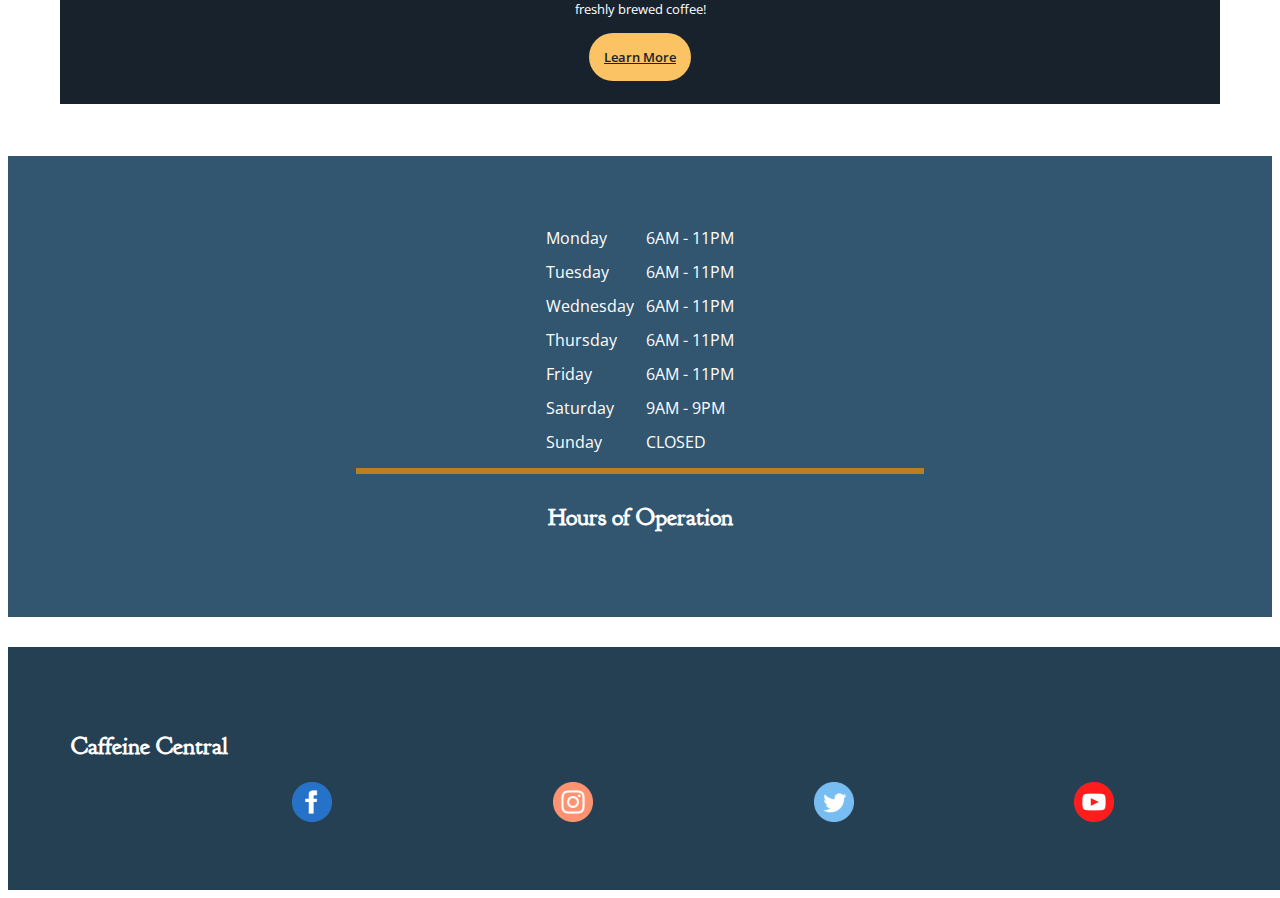
==== commit 5f73bb2d: "commit 11" ====
--- a/index.html
+++ b/index.html
@@ -59,18 +59,18 @@
             <div class="collapse navbar-collapse" id="navbarTogglerDemo01">
                 <ul class="navbar-nav mr-auto mt-2 mt-lg-0">
                     <li class="nav-item active">
-                        <a class="nav-link navbar-hover" href="index.html">Home <span
+                        <a class="nav-link navbar-hover bold" href="index.html">Home <span
                                 class="sr-only">(current)</span></a>
                     </li>
                     <li class="nav-item active">
-                        <a class="nav-link navbar-hover" href="#!">Shop <span class="sr-only">(current)</span></a>
-                    </li>
-                    <li class="nav-item active">
-                        <a class="nav-link navbar-hover" href="locations.html">Locations <span
+                        <a class="nav-link navbar-hover bold" href="#!">Shop <span class="sr-only">(current)</span></a>
+                    </li>
+                    <li class="nav-item active">
+                        <a class="nav-link navbar-hover bold" href="locations.html">Locations <span
                                 class="sr-only">(current)</span></a>
                     </li>
                     <li class="nav-item active">
-                        <a class="nav-link navbar-hover last" href="#!">About <span class="sr-only">(current)</span></a>
+                        <a class="nav-link navbar-hover bold last" href="#!">About <span class="sr-only">(current)</span></a>
                     </li>
                 </ul>
             </div>
--- a/style.css
+++ b/style.css
@@ -268,4 +268,7 @@
 th, td {
     padding: 5px; 
     font-family: "Open Sans", sans-serif; 
+}
+.bold {
+    font-weight: 700; 
 }